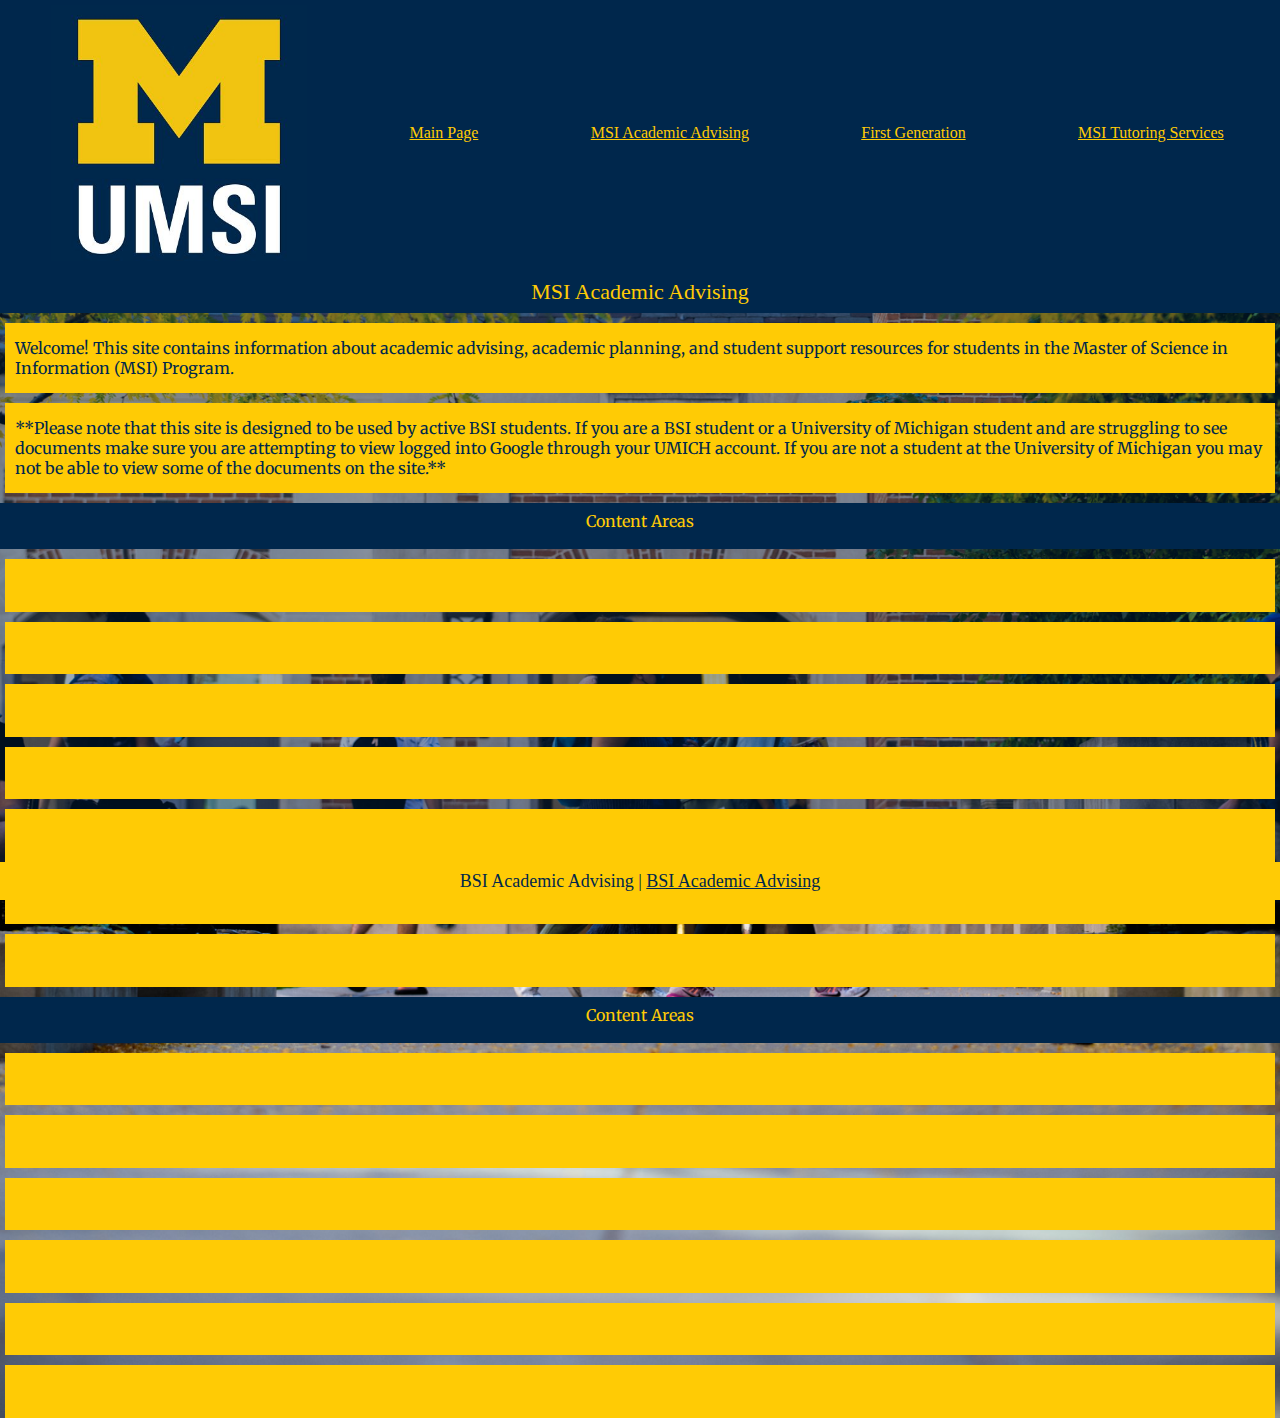
==== advising.html @ da820e65 "Updated CSS" ====
<!DOCTYPE html>
<html lang="en">
<head>
    <meta charset="UTF-8">
    <meta name="viewport" content="width=device-width, initial-scale=1.0">
    <title>Student Success Portal</title>
    <!-- Reference to GoogleAPI Merriweather font -->
    <link href="https://fonts.googleapis.com/css2?family=Merriweather:wght@300;400;700;900&display=swap" rel="stylesheet">
    <link rel="stylesheet" type="text/css" href="style/html5reset.css">
    <!-- Reference to MeyerWeb HTML5Reset style sheet -->
    <link rel="stylesheet" type="text/css" href="style/style.css">
</head>
<body>
  <header>
  <a href = "" class = "skip-to-main">Skip to Main Content</a>
        <nav>
            <ul class="navigation-bar">
                <img class="UMSI-logo"src="images/UMSI_signature.jpg" alt="UMSI Logo">
                <li><a href = "index.html">Main Page</a></li>
                <li><a href = "advising.html">MSI Academic Advising</a></li>
                <li><a href = "firstgen.html">First Generation</a></li>
                <li><a href = "tutoring.html">MSI Tutoring Services</a></li>
            </ul>
        </nav>
        <h1>MSI Academic Advising</h1>

    </header>
    <main>
        <div>
            <p class = "description-pg">Welcome! This site contains information about academic advising, academic planning, and student support resources for students in the Master of Science in Information (MSI) Program.</p>
        </div>

        <div>
            <p class = "description-pg">**Please note that this site is designed to be used by active BSI students. If you are a BSI student or a University of Michigan student and are struggling to see documents make sure you are attempting to view logged into Google through your UMICH account. If you are not a student at the University of Michigan you may not be able to view some of the documents on the site.**</p>
        </div>

        <div>
            <h2>Content Areas</h2>
            <h3><a href = "https://sites.google.com/umich.edu/bsiacademicadvising/academic-advising?authuser=0">Academic Advising</a></h3>
            <h3><a href = "https://sites.google.com/umich.edu/bsiacademicadvising/bsi-degree-requirements?authuser=0">MSI Degree Requirements</a></h3>
            <h3><a href = "https://sites.google.com/umich.edu/bsiacademicadvising/degree-progress-registration?authuser=0">Degree Progress & Registration</a></h3>
            <h3><a href = "https://sites.google.com/umich.edu/bsiacademicadvising/student-support-resources?authuser=0">Student Support Resources</a></h3>
            <h3><a href = "https://sites.google.com/umich.edu/bsiacademicadvising/academic-success-and-tutoring?authuser=0">Academic Success and Tutoring</a></h3>
            <h3><a href = "https://sites.google.com/umich.edu/bsiacademicadvising/academic-policies-and-forms?authuser=0">Course Waivers, Academic Policies, & Forms</a></h3>
            <h3><a href = "https://sites.google.com/umich.edu/bsiacademicadvising/help-who-do-i-contact?authuser=0">Help! Who do I contact?</a></h3>
        </div>
        
        <div>
            <h2>Content Areas</h2>
            <h3><a href = "https://docs.google.com/spreadsheets/d/1FiG9NnyZGJdMLeuY7ZIiRMbN4LPDrx_8ZUlyRMaAT_Q/edit?authuser=0#gid=0">UMSI Course Catalog</a></h3>
            <h3><a href = "https://docs.google.com/document/d/1L4OnqqjMdfoNIGzQ4cx8vJO7YibuE_FA6Yec1Bq30w0/edit?authuser=0">BSI Student Handbook</a></h3>
            <h3><a href = "https://docs.google.com/spreadsheets/d/1pLBDFSKJiF7UMmcaVNlPYmHfUylCl5Kr1szcMtKDOMA/edit?authuser=0#gid=1487455748">UMSI Faculty Office Hours</a></h3>
            <h3><a href = "https://sites.google.com/umich.edu/bsiacademicadvising/bsi-degree-requirements?authuser=0">Degree Requirements</a></h3>
            <h3><a href = "https://sites.google.com/umich.edu/bsiacademicadvising/academic-advising/connecting-with-an-advisor?authuser=0">Connect with an Advisor</a></h3>
            <h3><a href = "https://sites.google.com/umich.edu/bsiacademicadvising/degree-progress-registration/monitoring-degree-progress?authuser=0">Check Your Degree Progress</a></h3>
        </div>

    </main>
    <footer>
        <p>BSI Academic Advising | <a href="https://umsi.advising.bsi@umich.edu">BSI Academic Advising </a></p>
    </footer>
    
</body>

</html>
---- style/style.css ----
/* Ensure HTML container is properly formatted */
html {
    height: 100%;
    margin: 0;
    padding: 0;
}

/* Apply font styling properties. */
* {
    font-family: Merriweather;
    font-size: 18px;
    color: #FFCB05;
}

/* Style the skip to main element */
.skip-to-main {
    background-color: #00274C;
    position: absolute;
    top: -40px;
}

.skip-to-main:focus {
    top: 0px;
}

/* Style the UMSI Logo */
.UMSI-logo {
    width: 20vw;
}

/* Apply body styling properties. */
body {
    /* 
        Background + box-shadow idea from: 
        https://stackoverflow.com/questions/9182978/semi-transparent-color-layer-over-background-image 
    */
    background: url("../images/UMSI_campus.jpg");
    box-shadow: inset 0 0 0 1000px #00274C65;
    background-size: cover;
    background-repeat: no-repeat;
    background-position: center;
    height: 100%;
}


/* Set up flex-box container for navigation elements. */
.navigation-bar {
    display: flex;
    justify-content: space-around;
    align-items: center;
    background-color: #00274C;
}

.navigation-bar li {
    text-align: center;
    font-size: 16px;
    padding: 0 10px 0px 10px;
}

.navigation-bar:nth-child(1) {
    padding: 5px 0px 0px 5px;
}

/* Format the header elements. */
h1 {
    background-color: #00274C;
    text-align: center;
    font-size: 22px;
    padding: 20px 0px 10px 0px;
}

h2 {
    background-color: #00274C;
    text-align: center;
    font-size: 16px;
    padding: 10px 10px 20px 10px;
}

h3 {
    background-color: #FFCB05;
    color: #00274C;
    text-align: center;
    padding: 15px 20px 15px 10px;
    margin: 10px 5px 10px 5px;
    height: fit-content;
    line-height: 1.25;
}

/* Format the paragraph elements. */
section p, div p {
    background-color: #FFCB05;
    color: #00274C;
    font-size: 16px;
    padding: 15px 10px 15px 10px;
    margin: 10px 5px 10px 5px;
    height: fit-content;
    line-height: 1.25;
}

p a {
    color: #00274C;
}

/* Format the footer element. */
footer {
    position: fixed;
    left: 0;
    bottom: 0;
    width: 100%;
    background-color: #FFCB05;
    color: #00274C;
    width: 100%;
}

footer p {
    color: #00274C;
    text-align: center;
    font-size: 18px;
    padding: 10px 0px 10px 0px;
}

footer p a {
    color: #00274C;
    text-align: center;
    font-size: 18px;
    padding: 10px 0px 10px 0px;
}
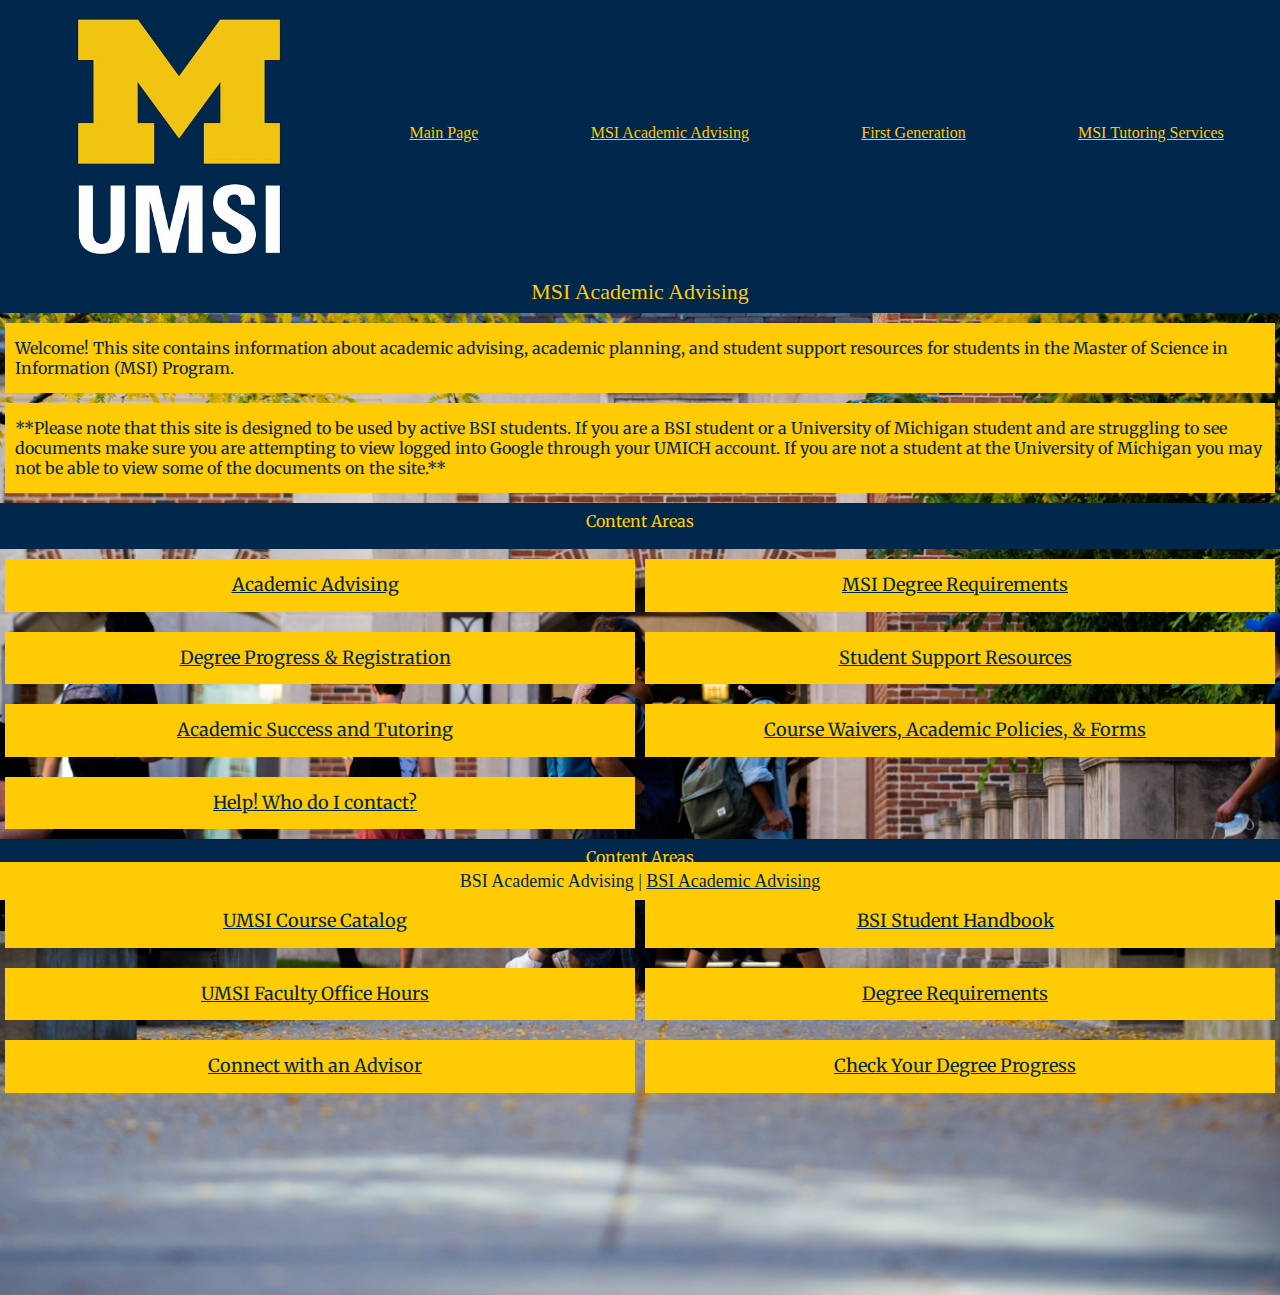
==== commit fa047178: "Added Grid" ====
--- a/advising.html
+++ b/advising.html
@@ -12,7 +12,7 @@
 </head>
 <body>
   <header>
-  <a href = "" class = "skip-to-main">Skip to Main Content</a>
+  <a href = "#main-content" class = "skip-to-main">Skip to Main Content</a>
         <nav>
             <ul class="navigation-bar">
                 <img class="UMSI-logo"src="images/UMSI_signature.jpg" alt="UMSI Logo">
@@ -25,7 +25,7 @@
         <h1>MSI Academic Advising</h1>
 
     </header>
-    <main>
+    <main id="main-content">
         <div>
             <p class = "description-pg">Welcome! This site contains information about academic advising, academic planning, and student support resources for students in the Master of Science in Information (MSI) Program.</p>
         </div>
@@ -36,23 +36,27 @@
 
         <div>
             <h2>Content Areas</h2>
-            <h3><a href = "https://sites.google.com/umich.edu/bsiacademicadvising/academic-advising?authuser=0">Academic Advising</a></h3>
-            <h3><a href = "https://sites.google.com/umich.edu/bsiacademicadvising/bsi-degree-requirements?authuser=0">MSI Degree Requirements</a></h3>
-            <h3><a href = "https://sites.google.com/umich.edu/bsiacademicadvising/degree-progress-registration?authuser=0">Degree Progress & Registration</a></h3>
-            <h3><a href = "https://sites.google.com/umich.edu/bsiacademicadvising/student-support-resources?authuser=0">Student Support Resources</a></h3>
-            <h3><a href = "https://sites.google.com/umich.edu/bsiacademicadvising/academic-success-and-tutoring?authuser=0">Academic Success and Tutoring</a></h3>
-            <h3><a href = "https://sites.google.com/umich.edu/bsiacademicadvising/academic-policies-and-forms?authuser=0">Course Waivers, Academic Policies, & Forms</a></h3>
-            <h3><a href = "https://sites.google.com/umich.edu/bsiacademicadvising/help-who-do-i-contact?authuser=0">Help! Who do I contact?</a></h3>
+            <div class="grid-display">
+                <h3><a href = "https://sites.google.com/umich.edu/bsiacademicadvising/academic-advising?authuser=0">Academic Advising</a></h3>
+                <h3><a href = "https://sites.google.com/umich.edu/bsiacademicadvising/bsi-degree-requirements?authuser=0">MSI Degree Requirements</a></h3>
+                <h3><a href = "https://sites.google.com/umich.edu/bsiacademicadvising/degree-progress-registration?authuser=0">Degree Progress & Registration</a></h3>
+                <h3><a href = "https://sites.google.com/umich.edu/bsiacademicadvising/student-support-resources?authuser=0">Student Support Resources</a></h3>
+                <h3><a href = "https://sites.google.com/umich.edu/bsiacademicadvising/academic-success-and-tutoring?authuser=0">Academic Success and Tutoring</a></h3>
+                <h3><a href = "https://sites.google.com/umich.edu/bsiacademicadvising/academic-policies-and-forms?authuser=0">Course Waivers, Academic Policies, & Forms</a></h3>
+                <h3><a href = "https://sites.google.com/umich.edu/bsiacademicadvising/help-who-do-i-contact?authuser=0">Help! Who do I contact?</a></h3>
+            </div>
         </div>
         
         <div>
             <h2>Content Areas</h2>
-            <h3><a href = "https://docs.google.com/spreadsheets/d/1FiG9NnyZGJdMLeuY7ZIiRMbN4LPDrx_8ZUlyRMaAT_Q/edit?authuser=0#gid=0">UMSI Course Catalog</a></h3>
-            <h3><a href = "https://docs.google.com/document/d/1L4OnqqjMdfoNIGzQ4cx8vJO7YibuE_FA6Yec1Bq30w0/edit?authuser=0">BSI Student Handbook</a></h3>
-            <h3><a href = "https://docs.google.com/spreadsheets/d/1pLBDFSKJiF7UMmcaVNlPYmHfUylCl5Kr1szcMtKDOMA/edit?authuser=0#gid=1487455748">UMSI Faculty Office Hours</a></h3>
-            <h3><a href = "https://sites.google.com/umich.edu/bsiacademicadvising/bsi-degree-requirements?authuser=0">Degree Requirements</a></h3>
-            <h3><a href = "https://sites.google.com/umich.edu/bsiacademicadvising/academic-advising/connecting-with-an-advisor?authuser=0">Connect with an Advisor</a></h3>
-            <h3><a href = "https://sites.google.com/umich.edu/bsiacademicadvising/degree-progress-registration/monitoring-degree-progress?authuser=0">Check Your Degree Progress</a></h3>
+            <div class="grid-display">
+                <h3><a href = "https://docs.google.com/spreadsheets/d/1FiG9NnyZGJdMLeuY7ZIiRMbN4LPDrx_8ZUlyRMaAT_Q/edit?authuser=0#gid=0">UMSI Course Catalog</a></h3>
+                <h3><a href = "https://docs.google.com/document/d/1L4OnqqjMdfoNIGzQ4cx8vJO7YibuE_FA6Yec1Bq30w0/edit?authuser=0">BSI Student Handbook</a></h3>
+                <h3><a href = "https://docs.google.com/spreadsheets/d/1pLBDFSKJiF7UMmcaVNlPYmHfUylCl5Kr1szcMtKDOMA/edit?authuser=0#gid=1487455748">UMSI Faculty Office Hours</a></h3>
+                <h3><a href = "https://sites.google.com/umich.edu/bsiacademicadvising/bsi-degree-requirements?authuser=0">Degree Requirements</a></h3>
+                <h3><a href = "https://sites.google.com/umich.edu/bsiacademicadvising/academic-advising/connecting-with-an-advisor?authuser=0">Connect with an Advisor</a></h3>
+                <h3><a href = "https://sites.google.com/umich.edu/bsiacademicadvising/degree-progress-registration/monitoring-degree-progress?authuser=0">Check Your Degree Progress</a></h3>
+            </div>
         </div>
 
     </main>
--- a/style/style.css
+++ b/style/style.css
@@ -30,18 +30,13 @@
 
 /* Apply body styling properties. */
 body {
-    /* 
-        Background + box-shadow idea from: 
-        https://stackoverflow.com/questions/9182978/semi-transparent-color-layer-over-background-image 
-    */
     background: url("../images/UMSI_campus.jpg");
-    box-shadow: inset 0 0 0 1000px #00274C65;
     background-size: cover;
-    background-repeat: no-repeat;
+    background-repeat: repeat;
     background-position: center;
-    height: 100%;
+    padding-bottom: 15vw;
+    height: fit-content;
 }
-
 
 /* Set up flex-box container for navigation elements. */
 .navigation-bar {
@@ -86,6 +81,17 @@
     line-height: 1.25;
 }
 
+/* Style the grid elements. */
+.grid-display {
+    display: grid;
+    grid-template-columns: 1fr 1fr;
+}
+
+.grid-display a {
+    color: #00274C;
+    font-size: 18px;
+}
+
 /* Format the paragraph elements. */
 section p, div p {
     background-color: #FFCB05;
@@ -99,6 +105,28 @@
 
 p a {
     color: #00274C;
+}
+
+/* Format list elements. */
+.bulleted-list {
+    list-style-type: disc;
+    margin-left: 20px;
+}
+
+.bulleted-list-background {
+    background-color: #FFCB05;
+    color: #00274C;
+    font-size: 16px;
+    padding: 15px 10px 15px 10px;
+    margin: 10px 5px 10px 5px;
+    height: fit-content;
+    line-height: 1.25;
+}
+
+.bulleted-list li {
+    color: #00274C;
+    list-style-type: disc;
+    margin-left: 20px;
 }
 
 /* Format the footer element. */
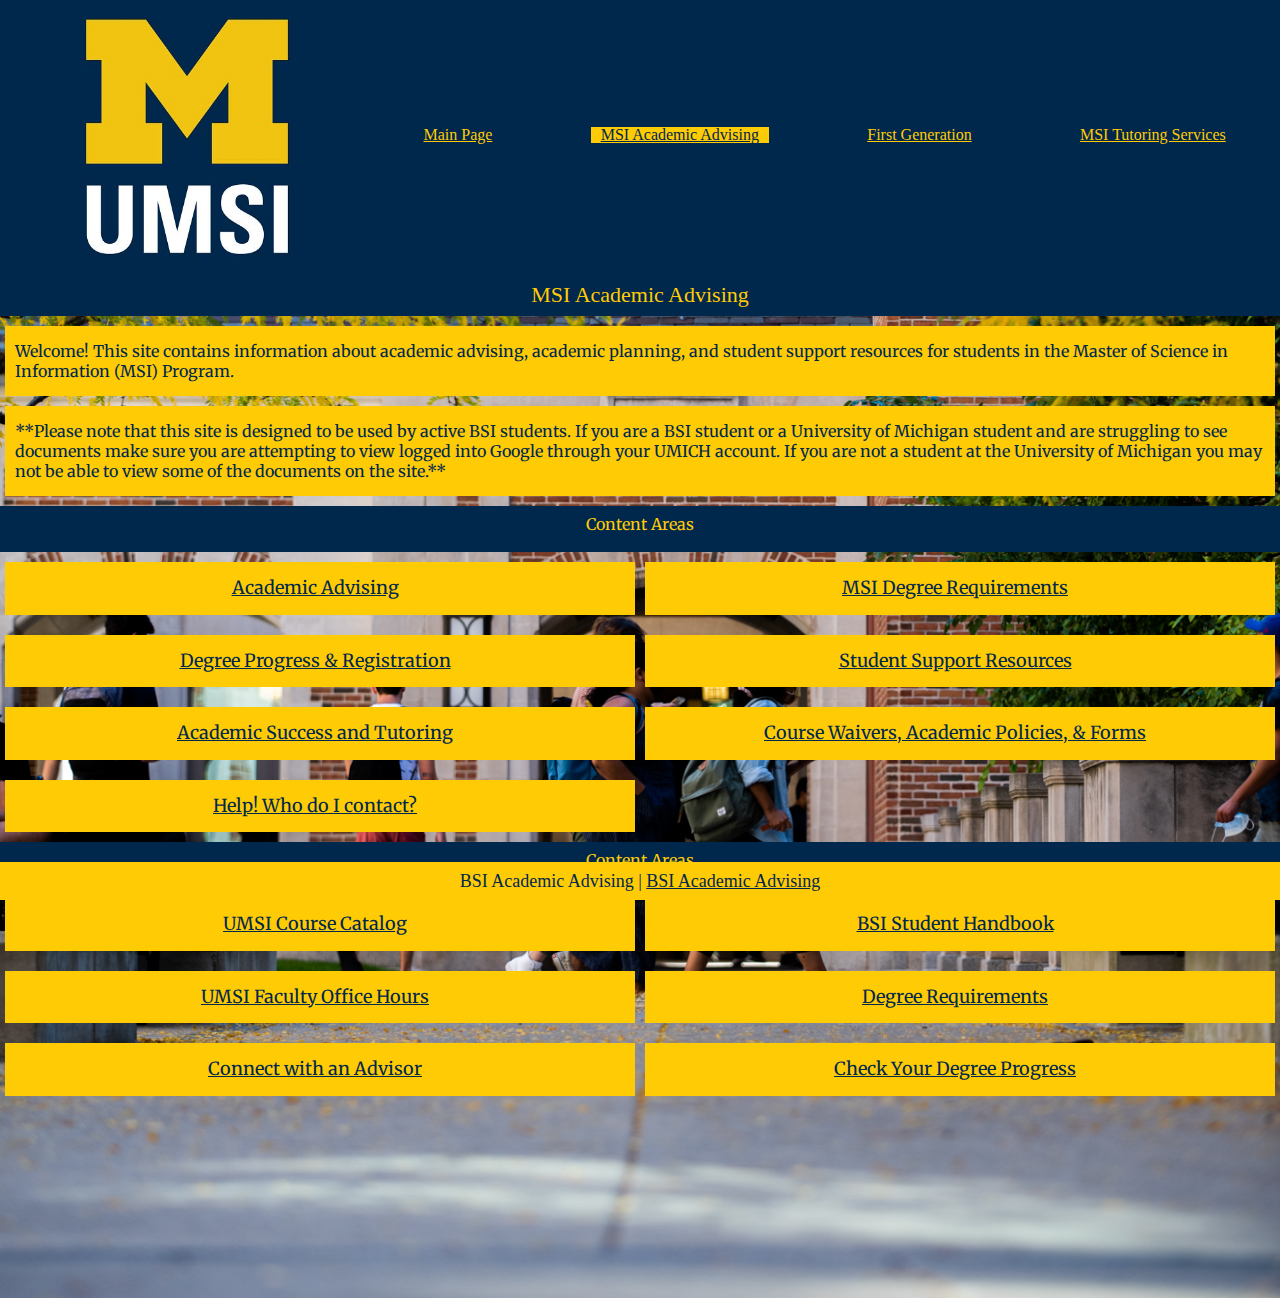
==== commit 221cd09e: "Fixed CSS" ====
--- a/advising.html
+++ b/advising.html
@@ -15,9 +15,9 @@
   <a href = "#main-content" class = "skip-to-main">Skip to Main Content</a>
         <nav>
             <ul class="navigation-bar">
-                <img class="UMSI-logo"src="images/UMSI_signature.jpg" alt="UMSI Logo">
+                <li><img class="UMSI-logo"src="images/UMSI_signature.jpg" alt="UMSI Logo"></li>
                 <li><a href = "index.html">Main Page</a></li>
-                <li><a href = "advising.html">MSI Academic Advising</a></li>
+                <li class = "active"><a href = "advising.html">MSI Academic Advising</a></li>
                 <li><a href = "firstgen.html">First Generation</a></li>
                 <li><a href = "tutoring.html">MSI Tutoring Services</a></li>
             </ul>
--- a/style/style.css
+++ b/style/style.css
@@ -9,7 +9,10 @@
 * {
     font-family: Merriweather;
     font-size: 18px;
-    color: #FFCB05;
+}
+
+body {
+    color: #FFCB05; /* Apply the color to the body instead */
 }
 
 /* Style the skip to main element */
@@ -36,6 +39,7 @@
     background-position: center;
     padding-bottom: 15vw;
     height: fit-content;
+    width: fit-content;
 }
 
 /* Set up flex-box container for navigation elements. */
@@ -52,8 +56,20 @@
     padding: 0 10px 0px 10px;
 }
 
+.navigation-bar li a {
+    color: #FFCB05;
+}
+
 .navigation-bar:nth-child(1) {
     padding: 5px 0px 0px 5px;
+}
+
+.navigation-bar li.active {
+    background-color: #FFCB05;
+}
+
+.navigation-bar li.active a {
+    color: #00274C;
 }
 
 /* Format the header elements. */
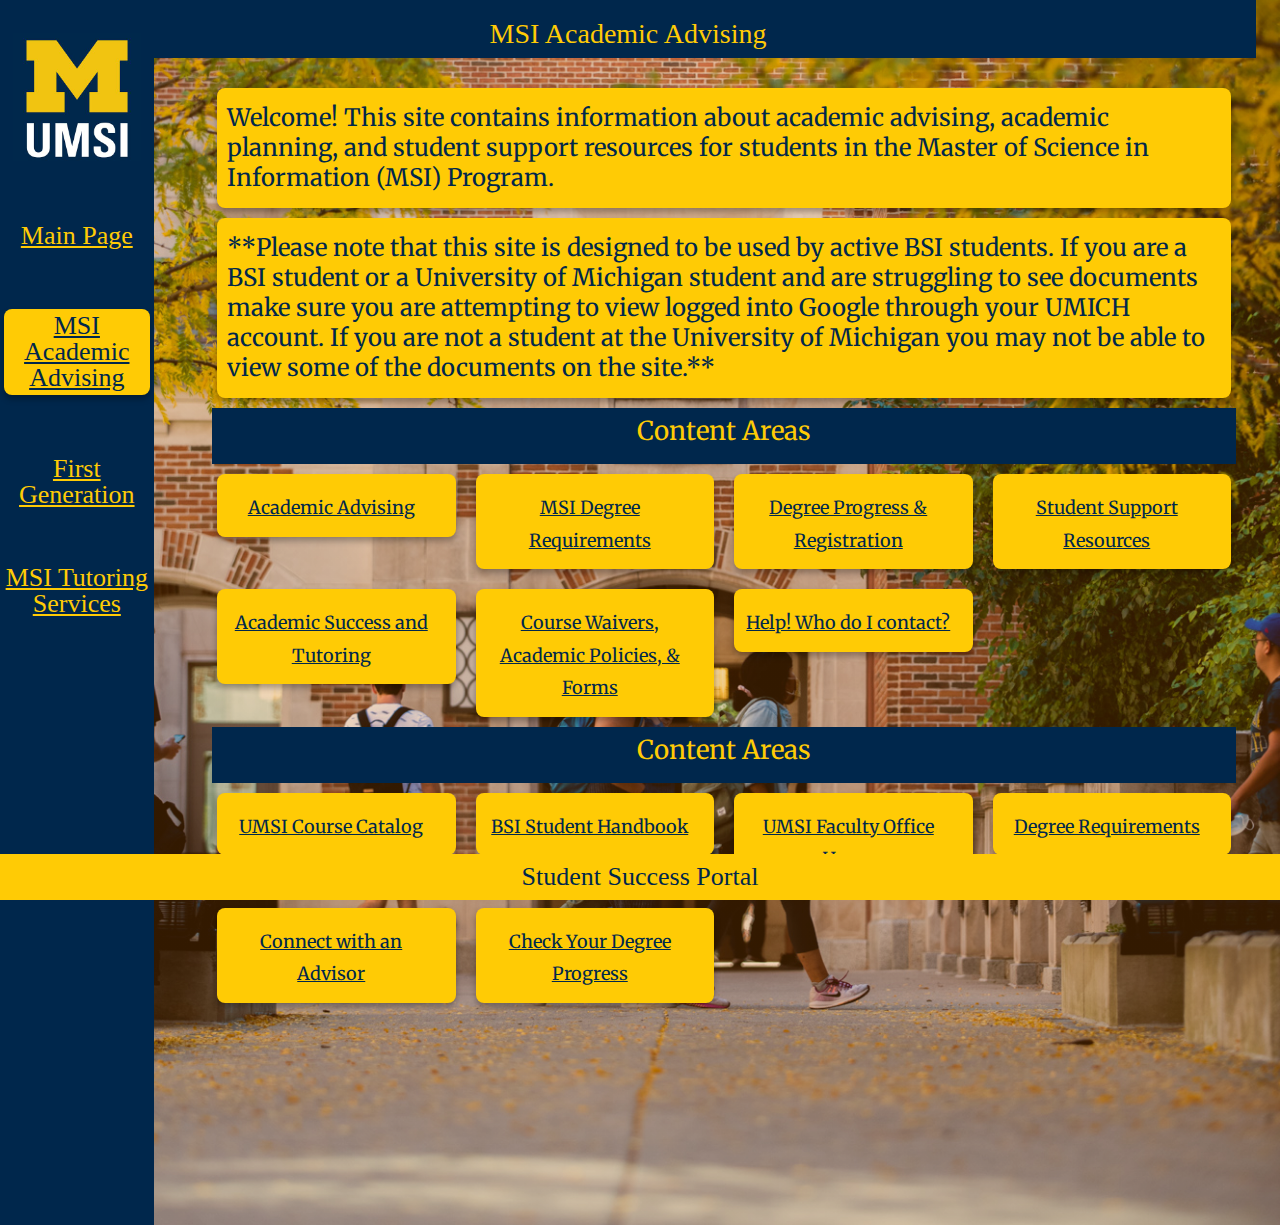
==== commit 361285ee: "Updated Desktop View" ====
--- a/advising.html
+++ b/advising.html
@@ -14,6 +14,7 @@
   <header>
   <a href = "#main-content" class = "skip-to-main">Skip to Main Content</a>
         <nav>
+            <div class="nav-container">
             <ul class="navigation-bar">
                 <li><img class="UMSI-logo"src="images/UMSI_signature.jpg" alt="UMSI Logo"></li>
                 <li><a href = "index.html">Main Page</a></li>
@@ -21,6 +22,7 @@
                 <li><a href = "firstgen.html">First Generation</a></li>
                 <li><a href = "tutoring.html">MSI Tutoring Services</a></li>
             </ul>
+            </div>
         </nav>
         <h1>MSI Academic Advising</h1>
 
@@ -61,7 +63,7 @@
 
     </main>
     <footer>
-        <p>BSI Academic Advising | <a href="https://umsi.advising.bsi@umich.edu">BSI Academic Advising </a></p>
+        <p>Student Success Portal</p>
     </footer>
     
 </body>
--- a/style/style.css
+++ b/style/style.css
@@ -15,17 +15,6 @@
     color: #FFCB05; /* Apply the color to the body instead */
 }
 
-/* Style the skip to main element */
-.skip-to-main {
-    background-color: #00274C;
-    position: absolute;
-    top: -40px;
-}
-
-.skip-to-main:focus {
-    top: 0px;
-}
-
 /* Style the UMSI Logo */
 .UMSI-logo {
     width: 20vw;
@@ -33,7 +22,9 @@
 
 /* Apply body styling properties. */
 body {
-    background: url("../images/UMSI_campus.jpg");
+    background-image: 
+    linear-gradient( rgba(200,100,0,.25), rgba(200,100,0,.25) ), 
+    url("../images/UMSI_campus.jpg");
     background-size: cover;
     background-repeat: repeat;
     background-position: center;
@@ -53,7 +44,6 @@
 .navigation-bar li {
     text-align: center;
     font-size: 16px;
-    padding: 0 10px 0px 10px;
 }
 
 .navigation-bar li a {
@@ -61,11 +51,15 @@
 }
 
 .navigation-bar:nth-child(1) {
-    padding: 5px 0px 0px 5px;
+    padding: 5px 0px 0px 0px;
 }
 
 .navigation-bar li.active {
     background-color: #FFCB05;
+    padding: 4px;
+    margin: 4px;
+    border-radius: 8px; /* Add rounded corners for a cleaner look */
+    box-shadow: 0 4px 6px rgba(0, 0, 0, 0.3); /* Soft shadow for depth */
 }
 
 .navigation-bar li.active a {
@@ -95,12 +89,25 @@
     margin: 10px 5px 10px 5px;
     height: fit-content;
     line-height: 1.25;
+    border-radius: 8px; /* Add rounded corners for a cleaner look */
+    box-shadow: 0 4px 6px rgba(0, 0, 0, 0.3); /* Soft shadow for depth */
 }
 
 /* Style the grid elements. */
 .grid-display {
     display: grid;
     grid-template-columns: 1fr 1fr;
+    gap: 20px; /* Add space between grid items */
+    padding: 10px 5px 10px 5px;
+}
+
+.grid-display > h3 {
+    background-color: #FFCB05;
+    color: #00274C;
+    text-align: center;
+    margin: 0;
+    border-radius: 8px; /* Add rounded corners for a cleaner look */
+    box-shadow: 0 4px 6px rgba(0, 0, 0, 0.3); /* Soft shadow for depth */
 }
 
 .grid-display a {
@@ -117,10 +124,17 @@
     margin: 10px 5px 10px 5px;
     height: fit-content;
     line-height: 1.25;
+    border-radius: 8px; /* Add rounded corners for a cleaner look */
+    box-shadow: 0 4px 6px rgba(0, 0, 0, 0.3); /* Soft shadow for depth */
 }
 
 p a {
     color: #00274C;
+}
+
+.description-pg {
+    border-radius: 8px; /* Add rounded corners for a cleaner look */
+    box-shadow: 0 4px 6px rgba(0, 0, 0, 0.3); /* Soft shadow for depth */
 }
 
 /* Format list elements. */
@@ -137,6 +151,8 @@
     margin: 10px 5px 10px 5px;
     height: fit-content;
     line-height: 1.25;
+    border-radius: 8px; /* Add rounded corners for a cleaner look */
+    box-shadow: 0 4px 6px rgba(0, 0, 0, 0.3); /* Soft shadow for depth */
 }
 
 .bulleted-list li {
@@ -168,4 +184,81 @@
     text-align: center;
     font-size: 18px;
     padding: 10px 0px 10px 0px;
-}+}
+
+/* Style the skip to main element */
+.skip-to-main {
+    background-color: #00274C;
+    color: #FFCB05;
+    position: absolute;
+    top: -80px;
+}
+
+.skip-to-main:focus {
+    top: 0px;
+}
+
+/* Desktop view */
+@media only screen and (min-width: 750px) {
+    /* Style the UMSI Logo */
+    .UMSI-logo {
+        width: 10vw;
+        margin: auto;
+    }
+
+    /* Update the navigation bar. */
+    .navigation-bar {
+        flex-direction: column;
+        width: 12vw;
+        height: 50vw;
+        position: fixed;
+        padding: 20px;
+    }
+
+    .nav-container {
+        background-color: #00274C;
+        position: fixed;
+        height: 100vw;
+        width: 12vw;
+    }
+
+    /* Move main to align properly to right of navigation. */
+    main {
+        margin-left: 15vw;
+        padding: 20px;
+        width: 80vw;
+    }
+
+    /* Update font/whitespace sizing */
+    h1 {
+        font-size: 28px;
+    }
+    
+    h2, h3, .navigation-bar li, p, footer p, footer p a {
+        font-size: 26px;
+    }
+
+    section p, div p {
+        font-size: 24px;
+    }
+
+    section {
+        margin: auto;
+        width: 80%;
+    }
+
+    /* Style the grid elements. */
+    .grid-display {
+        display: grid;
+        grid-template-columns: 1fr 1fr 1fr 1fr;
+        gap: 20px; /* Space between grid items */
+    }
+
+    .grid-display > h3 {
+        height: fit-content;
+    }
+    
+    .section {
+        background-color: #00274C;
+    }
+}
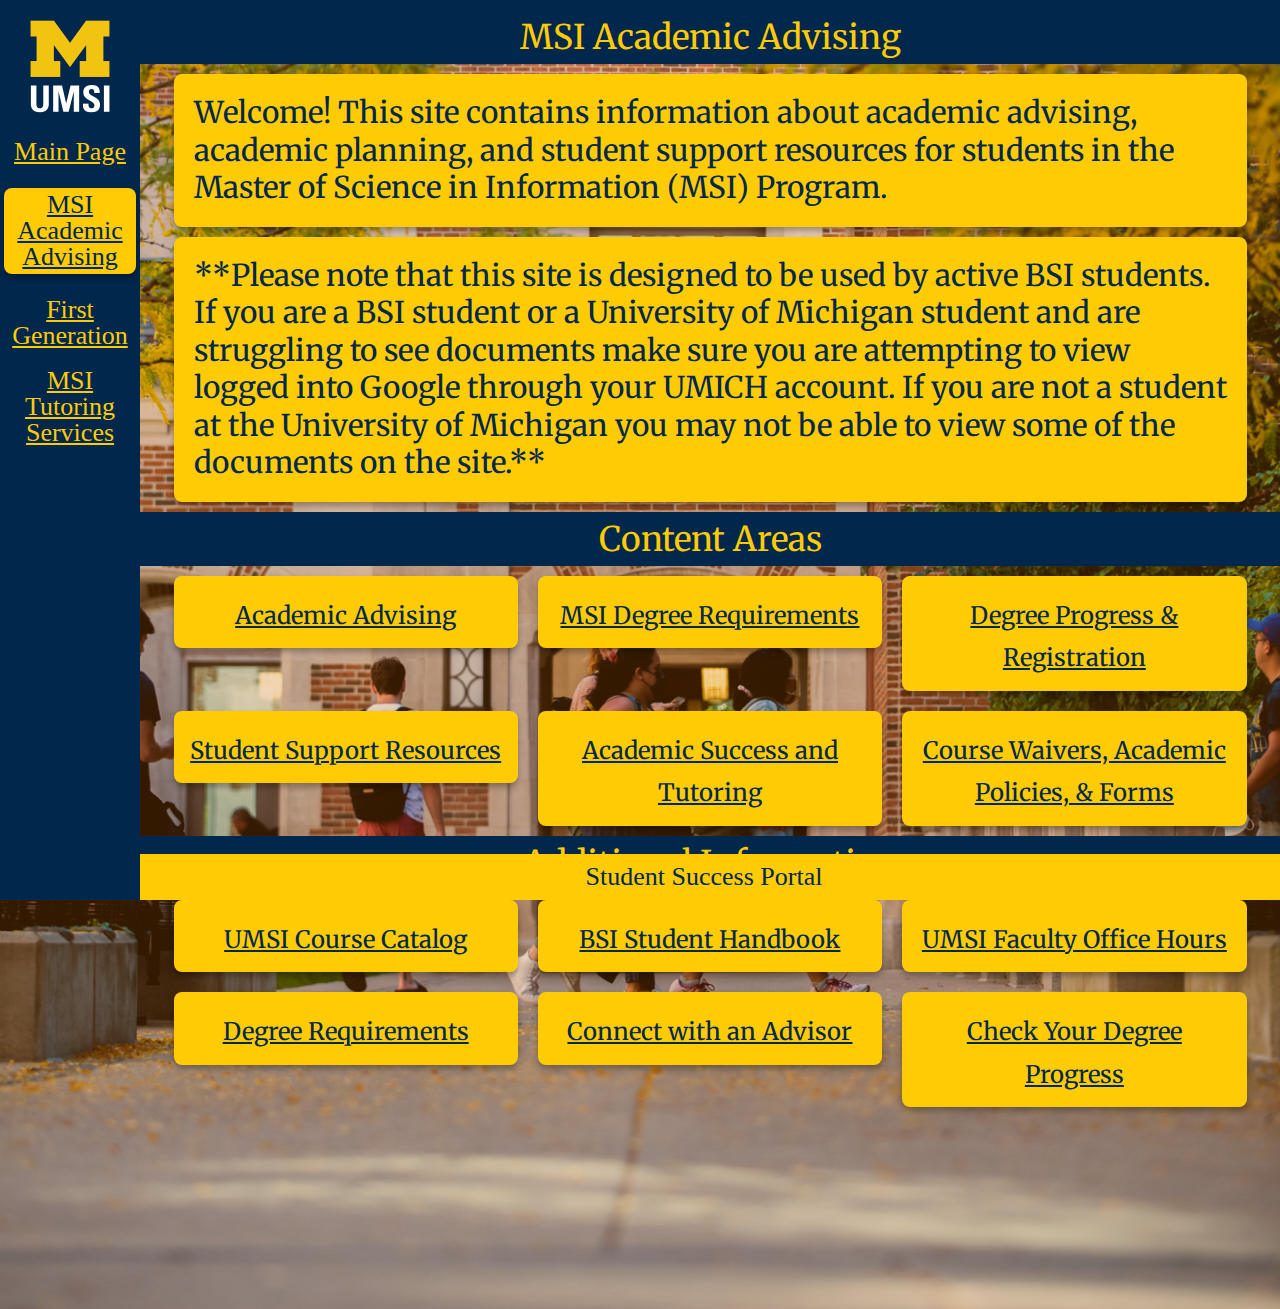
==== commit b7735497: "Updated Desktop" ====
--- a/advising.html
+++ b/advising.html
@@ -24,43 +24,47 @@
             </ul>
             </div>
         </nav>
-        <h1>MSI Academic Advising</h1>
 
     </header>
     <main id="main-content">
-        <div>
-            <p class = "description-pg">Welcome! This site contains information about academic advising, academic planning, and student support resources for students in the Master of Science in Information (MSI) Program.</p>
-        </div>
+        <h1>MSI Academic Advising</h1>
+        <section>
+            <div>
+                <p class = "description-pg">Welcome! This site contains information about academic advising, academic planning, and student support resources for students in the Master of Science in Information (MSI) Program.</p>
+            </div>
+    
+            <div>
+                <p class = "description-pg">**Please note that this site is designed to be used by active BSI students. If you are a BSI student or a University of Michigan student and are struggling to see documents make sure you are attempting to view logged into Google through your UMICH account. If you are not a student at the University of Michigan you may not be able to view some of the documents on the site.**</p>
+            </div>
+        </section>
 
-        <div>
-            <p class = "description-pg">**Please note that this site is designed to be used by active BSI students. If you are a BSI student or a University of Michigan student and are struggling to see documents make sure you are attempting to view logged into Google through your UMICH account. If you are not a student at the University of Michigan you may not be able to view some of the documents on the site.**</p>
-        </div>
-
-        <div>
-            <h2>Content Areas</h2>
-            <div class="grid-display">
-                <h3><a href = "https://sites.google.com/umich.edu/bsiacademicadvising/academic-advising?authuser=0">Academic Advising</a></h3>
-                <h3><a href = "https://sites.google.com/umich.edu/bsiacademicadvising/bsi-degree-requirements?authuser=0">MSI Degree Requirements</a></h3>
-                <h3><a href = "https://sites.google.com/umich.edu/bsiacademicadvising/degree-progress-registration?authuser=0">Degree Progress & Registration</a></h3>
-                <h3><a href = "https://sites.google.com/umich.edu/bsiacademicadvising/student-support-resources?authuser=0">Student Support Resources</a></h3>
-                <h3><a href = "https://sites.google.com/umich.edu/bsiacademicadvising/academic-success-and-tutoring?authuser=0">Academic Success and Tutoring</a></h3>
-                <h3><a href = "https://sites.google.com/umich.edu/bsiacademicadvising/academic-policies-and-forms?authuser=0">Course Waivers, Academic Policies, & Forms</a></h3>
-                <h3><a href = "https://sites.google.com/umich.edu/bsiacademicadvising/help-who-do-i-contact?authuser=0">Help! Who do I contact?</a></h3>
+        <h2>Content Areas</h2>
+        <section>
+            <div>
+                <div class="grid-display">
+                    <h3><a href = "https://sites.google.com/umich.edu/bsiacademicadvising/academic-advising?authuser=0">Academic Advising</a></h3>
+                    <h3><a href = "https://sites.google.com/umich.edu/bsiacademicadvising/bsi-degree-requirements?authuser=0">MSI Degree Requirements</a></h3>
+                    <h3><a href = "https://sites.google.com/umich.edu/bsiacademicadvising/degree-progress-registration?authuser=0">Degree Progress & Registration</a></h3>
+                    <h3><a href = "https://sites.google.com/umich.edu/bsiacademicadvising/student-support-resources?authuser=0">Student Support Resources</a></h3>
+                    <h3><a href = "https://sites.google.com/umich.edu/bsiacademicadvising/academic-success-and-tutoring?authuser=0">Academic Success and Tutoring</a></h3>
+                    <h3><a href = "https://sites.google.com/umich.edu/bsiacademicadvising/academic-policies-and-forms?authuser=0">Course Waivers, Academic Policies, & Forms</a></h3>
+                </div>
             </div>
-        </div>
+        </section>
+        <h2>Additional Information</h2>
+        <section>
+            <div>
+                <div class="grid-display">
+                    <h3><a href = "https://docs.google.com/spreadsheets/d/1FiG9NnyZGJdMLeuY7ZIiRMbN4LPDrx_8ZUlyRMaAT_Q/edit?authuser=0#gid=0">UMSI Course Catalog</a></h3>
+                    <h3><a href = "https://docs.google.com/document/d/1L4OnqqjMdfoNIGzQ4cx8vJO7YibuE_FA6Yec1Bq30w0/edit?authuser=0">BSI Student Handbook</a></h3>
+                    <h3><a href = "https://docs.google.com/spreadsheets/d/1pLBDFSKJiF7UMmcaVNlPYmHfUylCl5Kr1szcMtKDOMA/edit?authuser=0#gid=1487455748">UMSI Faculty Office Hours</a></h3>
+                    <h3><a href = "https://sites.google.com/umich.edu/bsiacademicadvising/bsi-degree-requirements?authuser=0">Degree Requirements</a></h3>
+                    <h3><a href = "https://sites.google.com/umich.edu/bsiacademicadvising/academic-advising/connecting-with-an-advisor?authuser=0">Connect with an Advisor</a></h3>
+                    <h3><a href = "https://sites.google.com/umich.edu/bsiacademicadvising/degree-progress-registration/monitoring-degree-progress?authuser=0">Check Your Degree Progress</a></h3>
+                </div>
+            </div>    
+        </section>
         
-        <div>
-            <h2>Content Areas</h2>
-            <div class="grid-display">
-                <h3><a href = "https://docs.google.com/spreadsheets/d/1FiG9NnyZGJdMLeuY7ZIiRMbN4LPDrx_8ZUlyRMaAT_Q/edit?authuser=0#gid=0">UMSI Course Catalog</a></h3>
-                <h3><a href = "https://docs.google.com/document/d/1L4OnqqjMdfoNIGzQ4cx8vJO7YibuE_FA6Yec1Bq30w0/edit?authuser=0">BSI Student Handbook</a></h3>
-                <h3><a href = "https://docs.google.com/spreadsheets/d/1pLBDFSKJiF7UMmcaVNlPYmHfUylCl5Kr1szcMtKDOMA/edit?authuser=0#gid=1487455748">UMSI Faculty Office Hours</a></h3>
-                <h3><a href = "https://sites.google.com/umich.edu/bsiacademicadvising/bsi-degree-requirements?authuser=0">Degree Requirements</a></h3>
-                <h3><a href = "https://sites.google.com/umich.edu/bsiacademicadvising/academic-advising/connecting-with-an-advisor?authuser=0">Connect with an Advisor</a></h3>
-                <h3><a href = "https://sites.google.com/umich.edu/bsiacademicadvising/degree-progress-registration/monitoring-degree-progress?authuser=0">Check Your Degree Progress</a></h3>
-            </div>
-        </div>
-
     </main>
     <footer>
         <p>Student Success Portal</p>
--- a/style/style.css
+++ b/style/style.css
@@ -1,6 +1,7 @@
 /* Ensure HTML container is properly formatted */
 html {
     height: 100%;
+    font-size: 100%;
     margin: 0;
     padding: 0;
 }
@@ -8,7 +9,7 @@
 /* Apply font styling properties. */
 * {
     font-family: Merriweather;
-    font-size: 18px;
+    font-size: 1rem;
 }
 
 body {
@@ -43,7 +44,7 @@
 
 .navigation-bar li {
     text-align: center;
-    font-size: 16px;
+    font-size: 1rem;
 }
 
 .navigation-bar li a {
@@ -51,15 +52,15 @@
 }
 
 .navigation-bar:nth-child(1) {
-    padding: 5px 0px 0px 0px;
+    padding: 0.3125rem 0 0 0;
 }
 
 .navigation-bar li.active {
     background-color: #FFCB05;
-    padding: 4px;
-    margin: 4px;
-    border-radius: 8px; /* Add rounded corners for a cleaner look */
-    box-shadow: 0 4px 6px rgba(0, 0, 0, 0.3); /* Soft shadow for depth */
+    padding: 0.25rem;
+    margin: 0.25rem;
+    border-radius: 0.5rem;
+    box-shadow: 0 0.25rem 0.375rem rgba(0, 0, 0, 0.3);
 }
 
 .navigation-bar li.active a {
@@ -70,35 +71,35 @@
 h1 {
     background-color: #00274C;
     text-align: center;
-    font-size: 22px;
-    padding: 20px 0px 10px 0px;
+    font-size: 1.375rem;
+    padding: 1.25rem 0 0.625rem 0;
 }
 
 h2 {
     background-color: #00274C;
     text-align: center;
-    font-size: 16px;
-    padding: 10px 10px 20px 10px;
+    font-size: 1rem;
+    padding: 0.625rem;
 }
 
 h3 {
     background-color: #FFCB05;
     color: #00274C;
     text-align: center;
-    padding: 15px 20px 15px 10px;
-    margin: 10px 5px 10px 5px;
+    padding: 0.9375rem;
+    margin: 0.625rem 0.3125rem;
     height: fit-content;
     line-height: 1.25;
-    border-radius: 8px; /* Add rounded corners for a cleaner look */
-    box-shadow: 0 4px 6px rgba(0, 0, 0, 0.3); /* Soft shadow for depth */
+    border-radius: 0.5rem; 
+    box-shadow: 0 0.25rem 0.375rem rgba(0, 0, 0, 0.3);
 }
 
 /* Style the grid elements. */
 .grid-display {
     display: grid;
     grid-template-columns: 1fr 1fr;
-    gap: 20px; /* Add space between grid items */
-    padding: 10px 5px 10px 5px;
+    gap: 1.25rem;
+    padding: 0.625rem 0.3125rem;
 }
 
 .grid-display > h3 {
@@ -106,26 +107,26 @@
     color: #00274C;
     text-align: center;
     margin: 0;
-    border-radius: 8px; /* Add rounded corners for a cleaner look */
-    box-shadow: 0 4px 6px rgba(0, 0, 0, 0.3); /* Soft shadow for depth */
+    border-radius: 0.5rem;
+    box-shadow: 0 0.25rem 0.375rem rgba(0, 0, 0, 0.3);
 }
 
 .grid-display a {
     color: #00274C;
-    font-size: 18px;
+    font-size: 1.125rem;
 }
 
 /* Format the paragraph elements. */
 section p, div p {
     background-color: #FFCB05;
     color: #00274C;
-    font-size: 16px;
-    padding: 15px 10px 15px 10px;
-    margin: 10px 5px 10px 5px;
+    font-size: 1rem;
+    padding: 0.9375rem 0.625rem;
+    margin: 0.625rem 0.3125rem;
     height: fit-content;
     line-height: 1.25;
-    border-radius: 8px; /* Add rounded corners for a cleaner look */
-    box-shadow: 0 4px 6px rgba(0, 0, 0, 0.3); /* Soft shadow for depth */
+    border-radius: 0.5rem;
+    box-shadow: 0 0.25rem 0.375rem rgba(0, 0, 0, 0.3);
 }
 
 p a {
@@ -133,32 +134,32 @@
 }
 
 .description-pg {
-    border-radius: 8px; /* Add rounded corners for a cleaner look */
-    box-shadow: 0 4px 6px rgba(0, 0, 0, 0.3); /* Soft shadow for depth */
+    border-radius: 0.5rem;
+    box-shadow: 0 0.25rem 0.375rem rgba(0, 0, 0, 0.3);
 }
 
 /* Format list elements. */
 .bulleted-list {
     list-style-type: disc;
-    margin-left: 20px;
+    margin-left: 1.25rem;
 }
 
 .bulleted-list-background {
     background-color: #FFCB05;
     color: #00274C;
-    font-size: 16px;
-    padding: 15px 10px 15px 10px;
-    margin: 10px 5px 10px 5px;
+    font-size: 1rem;
+    padding: 0.9375rem 0.625rem;
+    margin: 0.625rem 0.3125rem;
     height: fit-content;
     line-height: 1.25;
-    border-radius: 8px; /* Add rounded corners for a cleaner look */
-    box-shadow: 0 4px 6px rgba(0, 0, 0, 0.3); /* Soft shadow for depth */
+    border-radius: 0.5rem;
+    box-shadow: 0 0.25rem 0.375rem rgba(0, 0, 0, 0.3);
 }
 
 .bulleted-list li {
     color: #00274C;
     list-style-type: disc;
-    margin-left: 20px;
+    margin-left: 1.25rem;
 }
 
 /* Format the footer element. */
@@ -175,15 +176,15 @@
 footer p {
     color: #00274C;
     text-align: center;
-    font-size: 18px;
-    padding: 10px 0px 10px 0px;
+    font-size: 1.125rem;
+    padding: 0.625rem 0;
 }
 
 footer p a {
     color: #00274C;
     text-align: center;
-    font-size: 18px;
-    padding: 10px 0px 10px 0px;
+    font-size: 1.125rem;
+    padding: 0.625rem 0;
 }
 
 /* Style the skip to main element */
@@ -191,74 +192,84 @@
     background-color: #00274C;
     color: #FFCB05;
     position: absolute;
-    top: -80px;
+    top: -5rem;
 }
 
 .skip-to-main:focus {
-    top: 0px;
+    top: 0;
 }
 
 /* Desktop view */
 @media only screen and (min-width: 750px) {
     /* Style the UMSI Logo */
     .UMSI-logo {
-        width: 10vw;
+        width: 6.25rem;
         margin: auto;
     }
 
     /* Update the navigation bar. */
     .navigation-bar {
         flex-direction: column;
-        width: 12vw;
-        height: 50vw;
+        width: 8.75rem;
+        height: 50%;
         position: fixed;
-        padding: 20px;
+        padding: 1.25rem;
     }
 
     .nav-container {
         background-color: #00274C;
         position: fixed;
-        height: 100vw;
-        width: 12vw;
+        height: 100%;
+        width: 8.75rem;
+        z-index: 1;
     }
 
     /* Move main to align properly to right of navigation. */
     main {
-        margin-left: 15vw;
-        padding: 20px;
-        width: 80vw;
+        margin-left: 8.75rem;
     }
 
     /* Update font/whitespace sizing */
-    h1 {
-        font-size: 28px;
+    h1, h2, h3 {
+        font-size: 2.125rem; 
     }
     
-    h2, h3, .navigation-bar li, p, footer p, footer p a {
-        font-size: 26px;
+    .navigation-bar li, p, footer p, footer p a {
+        font-size: 1.625rem;
     }
 
     section p, div p {
-        font-size: 24px;
+        font-size: 1.875rem;
+        padding: 1.25rem;
     }
 
     section {
         margin: auto;
-        width: 80%;
+        width: 95%;
+    }
+    
+    footer {
+        margin-left: 4rem;
     }
 
     /* Style the grid elements. */
     .grid-display {
         display: grid;
-        grid-template-columns: 1fr 1fr 1fr 1fr;
-        gap: 20px; /* Space between grid items */
+        grid-template-columns: 1fr 1fr 1fr;
+        gap: 1.25rem;
     }
 
     .grid-display > h3 {
         height: fit-content;
     }
-    
-    .section {
-        background-color: #00274C;
-    }
-}
+
+    .grid-display > h3 > a {
+        font-size: 1.5rem;
+        line-height: 1;
+    }
+
+    /* Style the list items. */
+    ul > li {
+        font-size: 1.5rem;
+    }
+}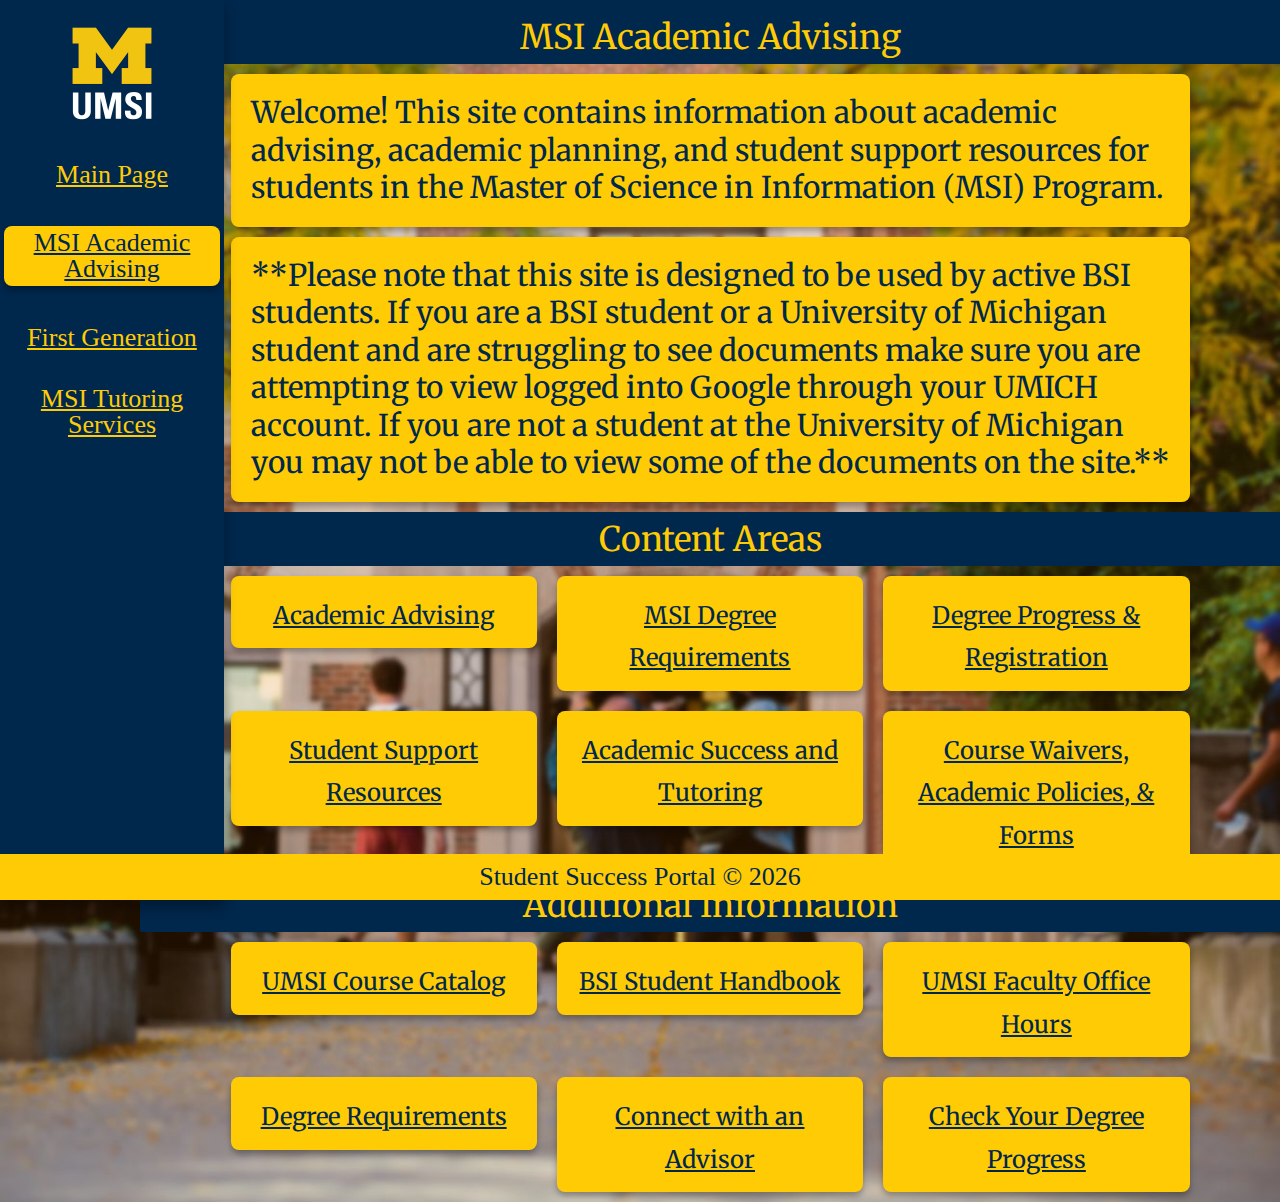
==== commit c9e55ffa: "Added 404" ====
--- a/advising.html
+++ b/advising.html
@@ -11,65 +11,65 @@
     <link rel="stylesheet" type="text/css" href="style/style.css">
 </head>
 <body>
-  <header>
-  <a href = "#main-content" class = "skip-to-main">Skip to Main Content</a>
-        <nav>
-            <div class="nav-container">
-            <ul class="navigation-bar">
-                <li><img class="UMSI-logo"src="images/UMSI_signature.jpg" alt="UMSI Logo"></li>
-                <li><a href = "index.html">Main Page</a></li>
-                <li class = "active"><a href = "advising.html">MSI Academic Advising</a></li>
-                <li><a href = "firstgen.html">First Generation</a></li>
-                <li><a href = "tutoring.html">MSI Tutoring Services</a></li>
-            </ul>
-            </div>
-        </nav>
-
-    </header>
-    <main id="main-content">
-        <h1>MSI Academic Advising</h1>
-        <section>
-            <div>
-                <p class = "description-pg">Welcome! This site contains information about academic advising, academic planning, and student support resources for students in the Master of Science in Information (MSI) Program.</p>
-            </div>
-    
-            <div>
-                <p class = "description-pg">**Please note that this site is designed to be used by active BSI students. If you are a BSI student or a University of Michigan student and are struggling to see documents make sure you are attempting to view logged into Google through your UMICH account. If you are not a student at the University of Michigan you may not be able to view some of the documents on the site.**</p>
-            </div>
-        </section>
-
-        <h2>Content Areas</h2>
-        <section>
-            <div>
-                <div class="grid-display">
-                    <h3><a href = "https://sites.google.com/umich.edu/bsiacademicadvising/academic-advising?authuser=0">Academic Advising</a></h3>
-                    <h3><a href = "https://sites.google.com/umich.edu/bsiacademicadvising/bsi-degree-requirements?authuser=0">MSI Degree Requirements</a></h3>
-                    <h3><a href = "https://sites.google.com/umich.edu/bsiacademicadvising/degree-progress-registration?authuser=0">Degree Progress & Registration</a></h3>
-                    <h3><a href = "https://sites.google.com/umich.edu/bsiacademicadvising/student-support-resources?authuser=0">Student Support Resources</a></h3>
-                    <h3><a href = "https://sites.google.com/umich.edu/bsiacademicadvising/academic-success-and-tutoring?authuser=0">Academic Success and Tutoring</a></h3>
-                    <h3><a href = "https://sites.google.com/umich.edu/bsiacademicadvising/academic-policies-and-forms?authuser=0">Course Waivers, Academic Policies, & Forms</a></h3>
-                </div>
-            </div>
-        </section>
-        <h2>Additional Information</h2>
-        <section>
-            <div>
-                <div class="grid-display">
-                    <h3><a href = "https://docs.google.com/spreadsheets/d/1FiG9NnyZGJdMLeuY7ZIiRMbN4LPDrx_8ZUlyRMaAT_Q/edit?authuser=0#gid=0">UMSI Course Catalog</a></h3>
-                    <h3><a href = "https://docs.google.com/document/d/1L4OnqqjMdfoNIGzQ4cx8vJO7YibuE_FA6Yec1Bq30w0/edit?authuser=0">BSI Student Handbook</a></h3>
-                    <h3><a href = "https://docs.google.com/spreadsheets/d/1pLBDFSKJiF7UMmcaVNlPYmHfUylCl5Kr1szcMtKDOMA/edit?authuser=0#gid=1487455748">UMSI Faculty Office Hours</a></h3>
-                    <h3><a href = "https://sites.google.com/umich.edu/bsiacademicadvising/bsi-degree-requirements?authuser=0">Degree Requirements</a></h3>
-                    <h3><a href = "https://sites.google.com/umich.edu/bsiacademicadvising/academic-advising/connecting-with-an-advisor?authuser=0">Connect with an Advisor</a></h3>
-                    <h3><a href = "https://sites.google.com/umich.edu/bsiacademicadvising/degree-progress-registration/monitoring-degree-progress?authuser=0">Check Your Degree Progress</a></h3>
-                </div>
-            </div>    
-        </section>
-        
-    </main>
+    <div class="layout-container">
+        <div class="nav-container">
+            <nav>
+                <ul class="navigation-bar">
+                    <li><img class="UMSI-logo" src="images/UMSI_signature.jpg" alt="UMSI Logo"></li>
+                    <li><a href="index.html">Main Page</a></li>
+                    <li class="active"><a href="advising.html">MSI Academic Advising</a></li>
+                    <li><a href="firstgen.html">First Generation</a></li>
+                    <li><a href="tutoring.html">MSI Tutoring Services</a></li>
+                </ul>
+            </nav>
+        </div>
+        <div class="content">
+            <header>
+                <a href="#main-content" class="skip-to-main">Skip to Main Content</a>
+            </header>
+            <main id="main-content">
+                <h1>MSI Academic Advising</h1>
+                <section>
+                    <div>
+                        <p class="description-pg">Welcome! This site contains information about academic advising, academic planning, and student support resources for students in the Master of Science in Information (MSI) Program.</p>
+                    </div>
+                    <div>
+                        <p class="description-pg">**Please note that this site is designed to be used by active BSI students. If you are a BSI student or a University of Michigan student and are struggling to see documents make sure you are attempting to view logged into Google through your UMICH account. If you are not a student at the University of Michigan you may not be able to view some of the documents on the site.**</p>
+                    </div>
+                </section>
+                <h2>Content Areas</h2>
+                <section>
+                    <div>
+                        <div class="grid-display">
+                            <h3><a href="https://sites.google.com/umich.edu/bsiacademicadvising/academic-advising?authuser=0">Academic Advising</a></h3>
+                            <h3><a href="https://sites.google.com/umich.edu/bsiacademicadvising/bsi-degree-requirements?authuser=0">MSI Degree Requirements</a></h3>
+                            <h3><a href="https://sites.google.com/umich.edu/bsiacademicadvising/degree-progress-registration?authuser=0">Degree Progress & Registration</a></h3>
+                            <h3><a href="https://sites.google.com/umich.edu/bsiacademicadvising/student-support-resources?authuser=0">Student Support Resources</a></h3>
+                            <h3><a href="https://sites.google.com/umich.edu/bsiacademicadvising/academic-success-and-tutoring?authuser=0">Academic Success and Tutoring</a></h3>
+                            <h3><a href="https://sites.google.com/umich.edu/bsiacademicadvising/academic-policies-and-forms?authuser=0">Course Waivers, Academic Policies, & Forms</a></h3>
+                        </div>
+                    </div>
+                </section>
+                <h2>Additional Information</h2>
+                <section>
+                    <div>
+                        <div class="grid-display">
+                            <h3><a href="https://docs.google.com/spreadsheets/d/1FiG9NnyZGJdMLeuY7ZIiRMbN4LPDrx_8ZUlyRMaAT_Q/edit?authuser=0#gid=0">UMSI Course Catalog</a></h3>
+                            <h3><a href="https://docs.google.com/document/d/1L4OnqqjMdfoNIGzQ4cx8vJO7YibuE_FA6Yec1Bq30w0/edit?authuser=0">BSI Student Handbook</a></h3>
+                            <h3><a href="https://docs.google.com/spreadsheets/d/1pLBDFSKJiF7UMmcaVNlPYmHfUylCl5Kr1szcMtKDOMA/edit?authuser=0#gid=1487455748">UMSI Faculty Office Hours</a></h3>
+                            <h3><a href="https://sites.google.com/umich.edu/bsiacademicadvising/bsi-degree-requirements?authuser=0">Degree Requirements</a></h3>
+                            <h3><a href="https://sites.google.com/umich.edu/bsiacademicadvising/academic-advising/connecting-with-an-advisor?authuser=0">Connect with an Advisor</a></h3>
+                            <h3><a href="https://sites.google.com/umich.edu/bsiacademicadvising/degree-progress-registration/monitoring-degree-progress?authuser=0">Check Your Degree Progress</a></h3>
+                        </div>
+                    </div>
+                </section>
+            </main>
+        </div>
+    </div>
     <footer>
         <p>Student Success Portal</p>
     </footer>
-    
+    <script src="js/footer.js"></script>
+    <script src="js/navigation.js"></script>
 </body>
-
 </html>
--- a/style/style.css
+++ b/style/style.css
@@ -24,14 +24,60 @@
 /* Apply body styling properties. */
 body {
     background-image: 
-    linear-gradient( rgba(200,100,0,.25), rgba(200,100,0,.25) ), 
+    linear-gradient( rgba(200,100,0,.15), rgba(200,100,0,.15) ), 
     url("../images/UMSI_campus.jpg");
     background-size: cover;
     background-repeat: repeat;
     background-position: center;
     padding-bottom: 15vw;
-    height: fit-content;
-    width: fit-content;
+}
+
+/* Style for the 404 error page */
+body.error-page {
+    background-image: none; /* Remove background image */
+    background-color: #00274C; /* Solid background color */
+}
+
+/* Centered content for the 404 page */
+.centered-content {
+    display: flex;
+    justify-content: center;
+    align-items: center;
+    height: calc(100vh - 24rem); /* Full height minus footer height */
+    box-sizing: border-box;
+    float: none; /* Override float: right */
+}
+
+.error-container {
+    text-align: center;
+    color: #FFCB05;
+    margin-top: 10vh;
+    padding: 1rem; /* Add padding for smaller screens */
+}
+
+.error-container h1 {
+    font-size: 4rem;
+    margin-bottom: 1rem;
+}
+
+.error-container p {
+    font-size: 1.5rem;
+    margin-bottom: 2rem;
+}
+
+.error-container a {
+    color: #FFCB05;
+    text-decoration: none;
+    font-size: 1.25rem;
+    padding: 0.5rem 1rem;
+    border: 2px solid #FFCB05;
+    border-radius: 0.5rem;
+    transition: background-color 0.3s ease, color 0.3s ease;
+}
+
+.error-container a:hover {
+    background-color: #FFCB05;
+    color: #00274C;
 }
 
 /* Set up flex-box container for navigation elements. */
@@ -214,21 +260,29 @@
         height: 50%;
         position: fixed;
         padding: 1.25rem;
+        overflow: hidden; /* Hide the links */
+        transition: width 0.3s ease; /* Smooth transition */
+    }
+
+    .navigation-bar.expanded {
+        width: 14rem;
     }
 
     .nav-container {
+        display: block;
         background-color: #00274C;
         position: fixed;
         height: 100%;
         width: 8.75rem;
-        z-index: 1;
-    }
-
-    /* Move main to align properly to right of navigation. */
-    main {
-        margin-left: 8.75rem;
-    }
-
+        z-index: 0;
+        transition: width 0.3s ease; /* Smooth transition */
+        box-shadow: 0 0.5rem 0.7rem rgba(0, 0, 0, 0.3);
+    }
+
+    .nav-container.expanded {
+        width: 14rem;
+    }
+ 
     /* Update font/whitespace sizing */
     h1, h2, h3 {
         font-size: 2.125rem; 
@@ -245,11 +299,12 @@
 
     section {
         margin: auto;
-        width: 95%;
-    }
-    
-    footer {
-        margin-left: 4rem;
+        width: 85%;
+    }
+
+    .content {
+        padding-left: 8.75rem;
+        float: right;
     }
 
     /* Style the grid elements. */
@@ -272,4 +327,29 @@
     ul > li {
         font-size: 1.5rem;
     }
+
+    /* Error 404 page */
+    .error-container h1 {
+        font-size: 5rem; /* Scale up heading for desktop */
+    }
+
+    .error-container p {
+        font-size: 2rem; /* Scale up paragraph text for desktop */
+    }
+
+    .error-container a {
+        font-size: 1.5rem; /* Scale up link text for desktop */
+        padding: 1rem 2rem; /* Increase padding for desktop */
+    }
+}
+
+/* Ensure the navigation bar is always expanded for users with reduced motion */
+@media only screen and (min-width: 750px) and (prefers-reduced-motion: reduce) {
+    .nav-container {
+        width: 14rem; /* Always expanded width */
+    }
+
+    .navigation-bar {
+        width: 14rem; /* Always expanded width */
+    }
 }